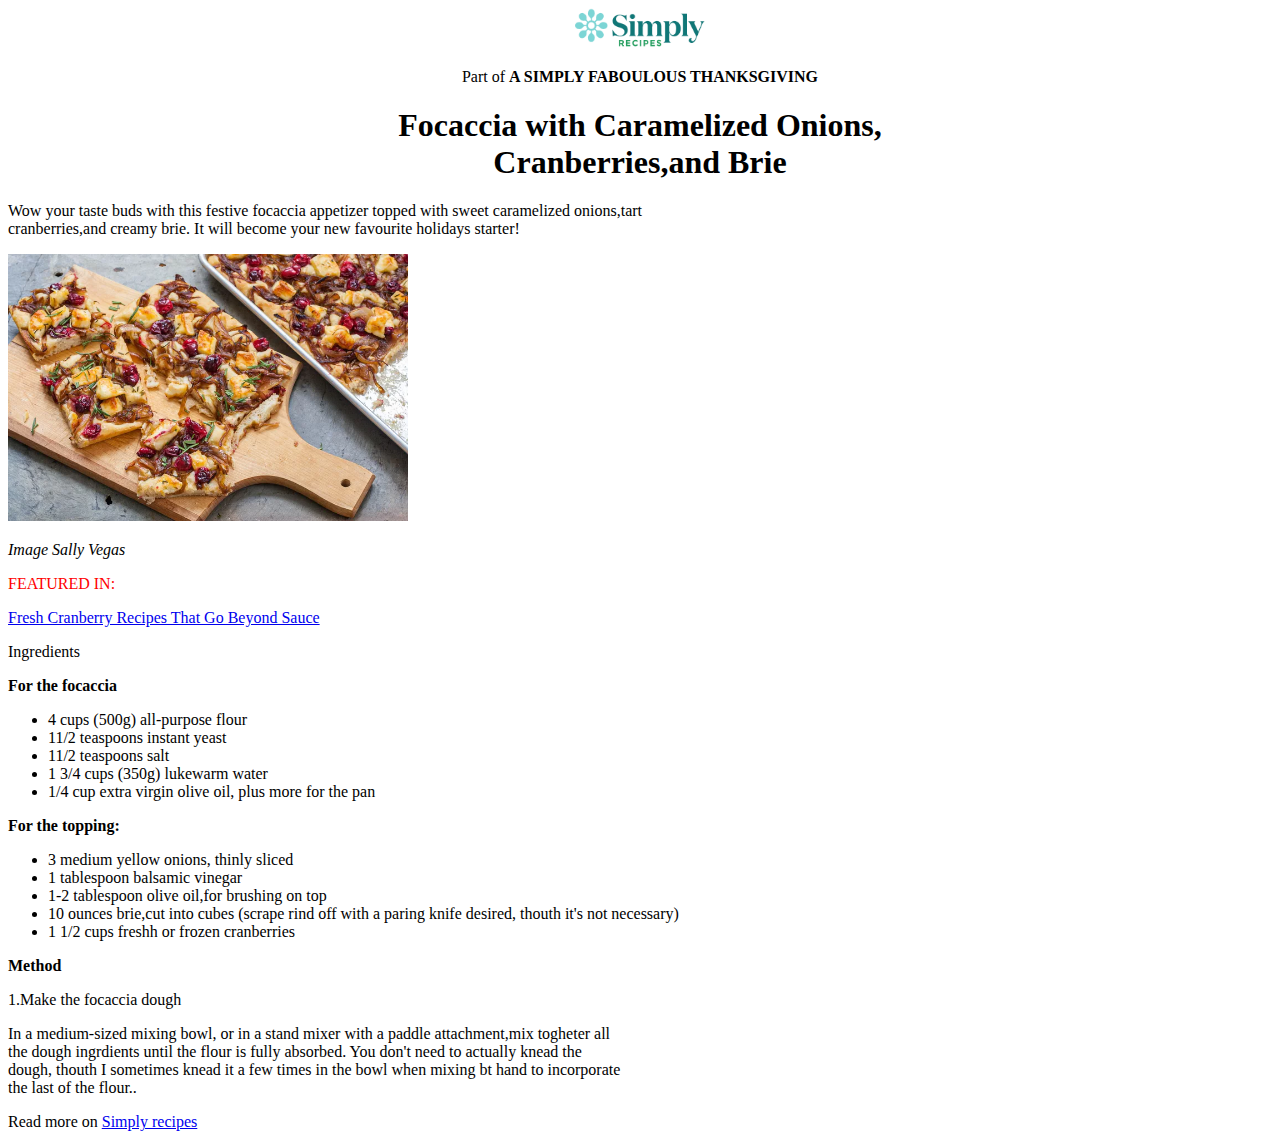
==== lezione3/index.html @ 8e269411 "lezione3" ====
<!DOCTYPE html>
<html lang="en">

<head>
    <meta charset="UTF-8">
    <meta name="viewport" content="width=device-width, initial-scale=1.0">
    <title>ricetta</title>
    <link rel="stylesheet" href="style.css">
</head>

<body>

    <header>
        <img src="assets/img/logo.png" width="130px">
        <p>Part of <strong> A SIMPLY FABOULOUS THANKSGIVING</strong> </p>

        <nav>

            <h1> Focaccia with Caramelized Onions, <br>
                Cranberries,and Brie
            </h1>
        </nav>
    </header>
    <main>
        <p>Wow your taste buds with this festive focaccia appetizer topped with sweet caramelized onions,tart <br>
            cranberries,and creamy brie. It will become your new favourite holidays starter!</p>
        <img src="assets/img/focaccia.png" width="400px">

        <section>
            <article>
                <p><cite>Image Sally Vegas</cite></p>

    </main>
    <div>
        <p>FEATURED IN: <br>
    </div>
    <a href="https://www.simplyrecipes.com/recipes/focaccia_with_caramelized_onions_cranberries_and_brie/"> Fresh
        Cranberry Recipes That Go Beyond Sauce </a>
    </p>
    </article> 
</section>
<p>Ingredients</p>
   <p> <strong>  For the focaccia </strong>  </p>
<ul>
    <li> 4 cups (500g) all-purpose flour</li>
    <li>11/2 teaspoons instant yeast</li>
    <li>11/2 teaspoons salt</li>
    <li>1 3/4 cups (350g) lukewarm water</li>
    <li>1/4 cup extra virgin olive oil, plus more for the pan</li>
</ul>
 <p> <strong> For the topping:</strong> </p>
 <ul>
    <li>3 medium yellow onions, thinly sliced</li>
    <li>1 tablespoon balsamic vinegar</li>
    <li>1-2 tablespoon olive oil,for brushing on top</li>
    <li>10 ounces brie,cut into cubes (scrape rind off with a paring knife desired, thouth it's not necessary)</li>
<li> 1 1/2 cups freshh or frozen cranberries</li>
</ul>

    <aside>
        <p> <strong> Method </strong> </p>
        <p>1.Make the focaccia dough</p>
        <p>In a medium-sized mixing bowl, or in a stand mixer with a paddle attachment,mix togheter all <br>
        the dough ingrdients until the flour is fully absorbed. You don't need to actually knead the <br> dough, thouth I sometimes knead it a few times in the bowl when mixing bt hand to incorporate <br> the last of the flour.. </p>



    </aside>
    <footer>
        <adress> Read more on <a href="https://www.simplyrecipes.com/recipes/focaccia_with_caramelized_onions_cranberries_and_brie/"> Simply recipes</a>
        </adress>
    </footer>


</body>

</html>
---- lezione3/style.css ----
header{
    text-align: center;
}
nav font-size:large
main{text-align: center;}
div{color: red;}
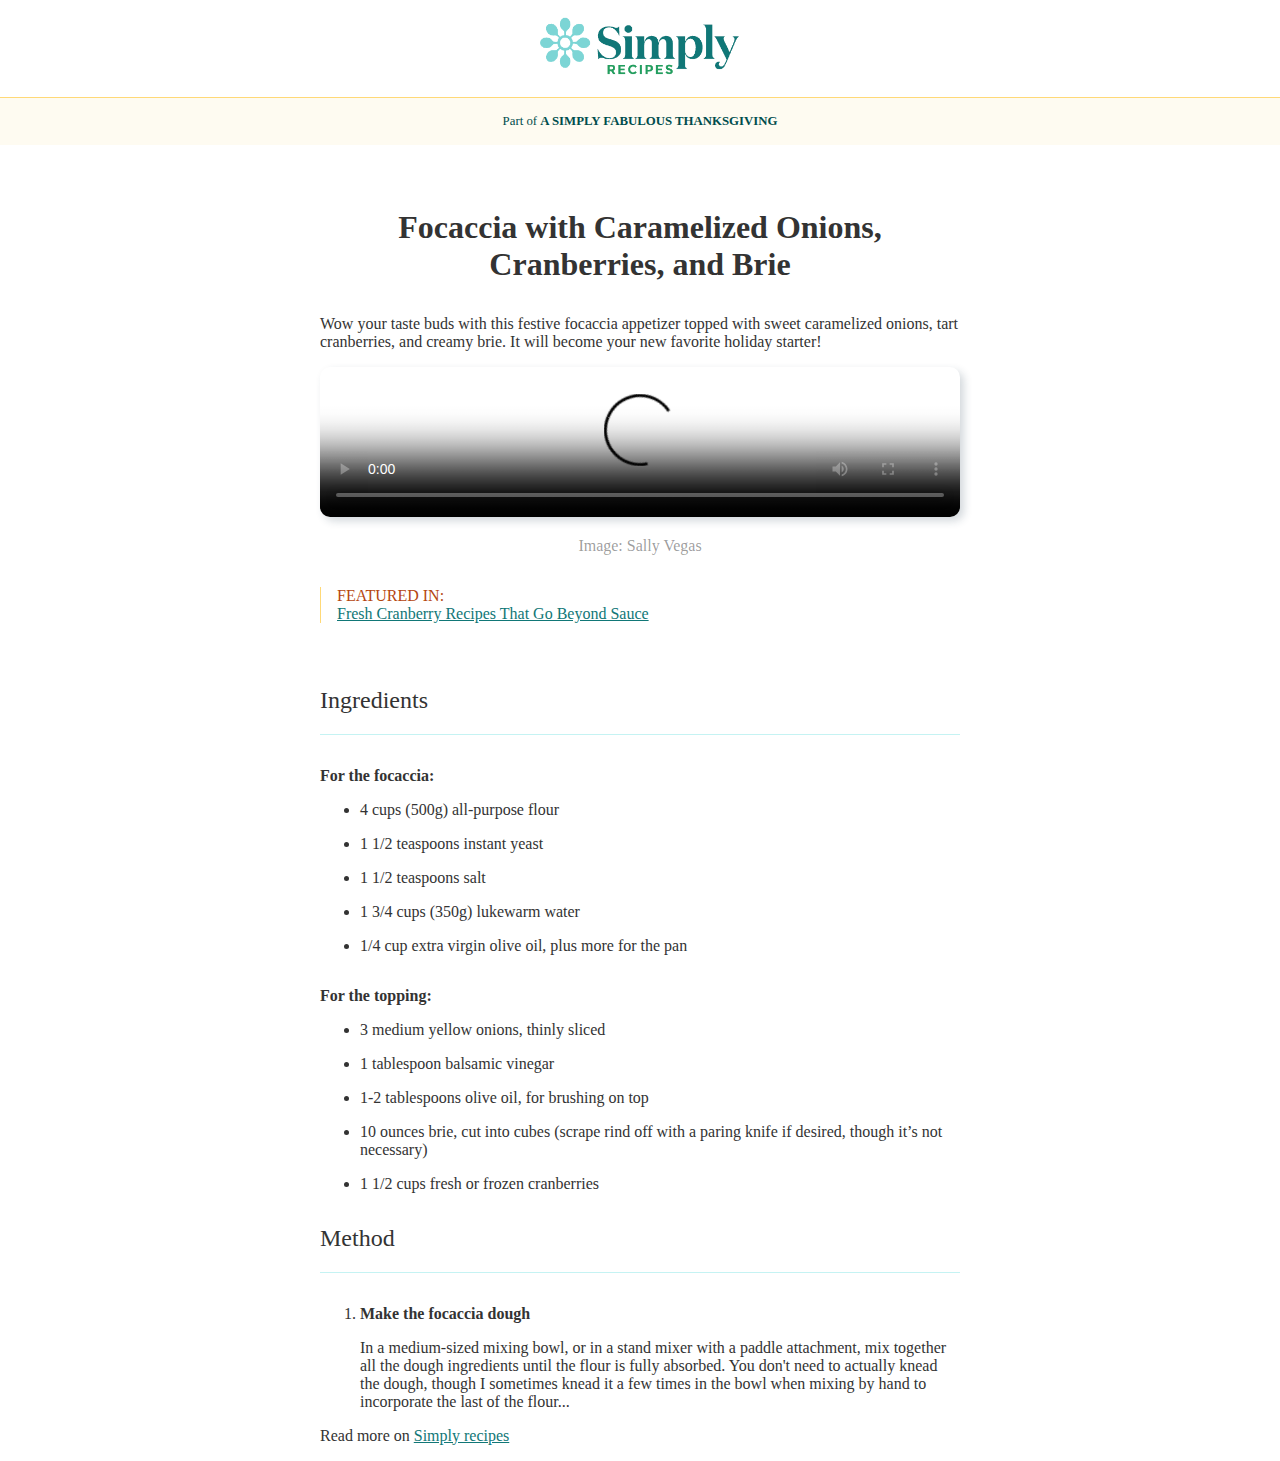
==== commit 33e60f57: "eserciziolezione4" ====
--- a/lezione3/index.html
+++ b/lezione3/index.html
@@ -10,66 +10,94 @@
 
 <body>
 
-    <header>
-        <img src="assets/img/logo.png" width="130px">
-        <p>Part of <strong> A SIMPLY FABOULOUS THANKSGIVING</strong> </p>
-
-        <nav>
-
-            <h1> Focaccia with Caramelized Onions, <br>
-                Cranberries,and Brie
-            </h1>
-        </nav>
-    </header>
-    <main>
-        <p>Wow your taste buds with this festive focaccia appetizer topped with sweet caramelized onions,tart <br>
-            cranberries,and creamy brie. It will become your new favourite holidays starter!</p>
-        <img src="assets/img/focaccia.png" width="400px">
-
-        <section>
-            <article>
-                <p><cite>Image Sally Vegas</cite></p>
-
-    </main>
-    <div>
-        <p>FEATURED IN: <br>
-    </div>
-    <a href="https://www.simplyrecipes.com/recipes/focaccia_with_caramelized_onions_cranberries_and_brie/"> Fresh
-        Cranberry Recipes That Go Beyond Sauce </a>
-    </p>
-    </article> 
-</section>
-<p>Ingredients</p>
-   <p> <strong>  For the focaccia </strong>  </p>
-<ul>
-    <li> 4 cups (500g) all-purpose flour</li>
-    <li>11/2 teaspoons instant yeast</li>
-    <li>11/2 teaspoons salt</li>
-    <li>1 3/4 cups (350g) lukewarm water</li>
-    <li>1/4 cup extra virgin olive oil, plus more for the pan</li>
-</ul>
- <p> <strong> For the topping:</strong> </p>
- <ul>
-    <li>3 medium yellow onions, thinly sliced</li>
-    <li>1 tablespoon balsamic vinegar</li>
-    <li>1-2 tablespoon olive oil,for brushing on top</li>
-    <li>10 ounces brie,cut into cubes (scrape rind off with a paring knife desired, thouth it's not necessary)</li>
-<li> 1 1/2 cups freshh or frozen cranberries</li>
-</ul>
-
-    <aside>
-        <p> <strong> Method </strong> </p>
-        <p>1.Make the focaccia dough</p>
-        <p>In a medium-sized mixing bowl, or in a stand mixer with a paddle attachment,mix togheter all <br>
-        the dough ingrdients until the flour is fully absorbed. You don't need to actually knead the <br> dough, thouth I sometimes knead it a few times in the bowl when mixing bt hand to incorporate <br> the last of the flour.. </p>
-
-
-
-    </aside>
-    <footer>
-        <adress> Read more on <a href="https://www.simplyrecipes.com/recipes/focaccia_with_caramelized_onions_cranberries_and_brie/"> Simply recipes</a>
-        </adress>
-    </footer>
+    
+    <!-- <div class="container"> -->
+        <header>
+            <img id="logo" src="./assets/img/logo.png" />
+            <nav>
+                <span>
+                    Part of
+                    <strong>A SIMPLY FABULOUS THANKSGIVING</strong>
+                </span>
+            </nav>
+        </header>
+        <main>
+            <article class="content">
+                <h1>Focaccia with Caramelized Onions, Cranberries, and Brie</h1>
+                <p>
+                    Wow your taste buds with this festive focaccia appetizer
+                    topped with sweet caramelized onions, tart cranberries, and
+                    creamy brie. It will become your new favorite holiday
+                    starter!
+                </p>
+                <!-- <iframe width="560" height="315" src="https://www.youtube.com/embed/uN9HTJEsJEQ" title="YouTube video player" frameborder="0" allow="accelerometer; autoplay; clipboard-write; encrypted-media; gyroscope; picture-in-picture" allowfullscreen></iframe> -->
+                <video controls
+                    poster="https://www.simplyrecipes.com/thmb/zF72dLHMKcc-jkJE76eOpXvBSD0=/720x0/filters:no_upscale():max_bytes(150000):strip_icc():format(webp)/__opt__aboutcom__coeus__resources__content_migration__simply_recipes__uploads__2020__12__Cranberry-Brie-Onion-Focaccia-LEAD-3-de2a320146654a1e975487ca943bfaa3.jpg">
+                    <source src="./assets/video/brotsky-bakery.mp4" type="video/mp4" />
+                </video>
+                <span id="author">Image: Sally Vegas</span>
+                <div id="featured">
+                    <span>FEATURED IN:</span>
+                    <a href="#">Fresh Cranberry Recipes That Go Beyond Sauce</a>
+                </div>
+                <section class="ingredients">
+                    <div class="section-header">
+                        <h2>Ingredients</h2>
+                    </div>
+    
+                    <p>For the focaccia:</p>
+                    <ul>
+                        <li>4 cups (500g) all-purpose flour</li>
+                        <li>1 1/2 teaspoons instant yeast</li>
+                        <li>1 1/2 teaspoons salt</li>
+                        <li>1 3/4 cups (350g) lukewarm water</li>
+                        <li>
+                            1/4 cup extra virgin olive oil, plus more for the
+                            pan
+                        </li>
+                    </ul>
+                    <p>For the topping:</p>
+                    <ul>
+                        <li>3 medium yellow onions, thinly sliced</li>
+                        <li>1 tablespoon balsamic vinegar</li>
+                        <li>1-2 tablespoons olive oil, for brushing on top</li>
+                        <li>
+                            10 ounces brie, cut into cubes (scrape rind off with
+                            a paring knife if desired, though it’s not
+                            necessary)
+                        </li>
+                        <li>1 1/2 cups fresh or frozen cranberries</li>
+                    </ul>
+                </section>
+                <section>
+                    <div class="section-header">
+                        <h2>Method</h2>
+                    </div>
+                    <ol>
+                        <li>
+                            <p>Make the focaccia dough</p>
+                            <p>
+                                In a medium-sized mixing bowl, or in a stand
+                                mixer with a paddle attachment, mix together all
+                                the dough ingredients until the flour is fully
+                                absorbed. You don't need to actually knead the
+                                dough, though I sometimes knead it a few times
+                                in the bowl when mixing by hand to incorporate
+                                the last of the flour...
+                            </p>
+                        </li>
+                    </ol>
+                    <p>
+                        Read more on
+                        <a id="link"
+                            href="https://www.simplyrecipes.com/recipes/focaccia_with_caramelized_onions_cranberries_and_brie/">
+                            Simply recipes
+                        </a>
+                    </p>
+                </section>
+            </article>
+        </main>
+        <!-- </div> -->
 
 
 </body>
--- a/lezione3/style.css
+++ b/lezione3/style.css
@@ -1,7 +1,92 @@
-header{
+body {
     text-align: center;
+    margin: 0;
+    color: #333;
+    font-family: Georgia, serif;
 }
-nav font-size:large
-main{text-align: center;}
-div{color: red;}
 
+#logo {
+    width: 200px;
+    margin: 1rem 0;
+}
+
+h1 {
+    text-align: center;
+    margin-bottom: 2rem;
+}
+
+.content {
+    width: 50%;
+    text-align: left;
+    margin: auto;
+}
+
+.content video {
+    width: 100%;
+    border-radius: 10px;
+    -webkit-box-shadow: 4px 4px 8px 0px rgba(34, 60, 80, 0.2);
+    -moz-box-shadow: 4px 4px 8px 0px rgba(34, 60, 80, 0.2);
+    box-shadow: 4px 4px 8px 0px rgba(34, 60, 80, 0.2);
+}
+
+#author {
+    display: block;
+    color: rgba(0, 0, 0, 0.4);
+    text-align: center;
+    margin-top: 1rem;
+}
+
+#featured {
+    border-left: 1px solid #ffd977;
+    padding-left: 1rem;
+    margin-top: 2rem;
+}
+
+#featured span {
+    color: #b5460f;
+    display: block;
+}
+
+#featured a,
+#link {
+    color: #177;
+}
+
+.ingredients {
+    margin-top: 4rem;
+}
+
+.ingredients p,
+ol li p:first-of-type {
+    font-weight: bold;
+}
+
+h2 {
+    font-weight: 100;
+}
+
+.section-header {
+    border-bottom: 1px solid rgb(197, 243, 243);
+    margin-bottom: 2rem;
+}
+
+ul {
+    margin-bottom: 2rem;
+}
+
+li {
+    margin-bottom: 1rem;
+}
+
+nav {
+    background-color: #fefbf1;
+    padding: 1rem 0;
+    border-top: 1px solid #ffd977;
+    color: #004d4d;
+    font-size: 0.8rem;
+    margin-bottom: 4rem;
+}
+
+nav span span {
+    font-weight: 800;
+}